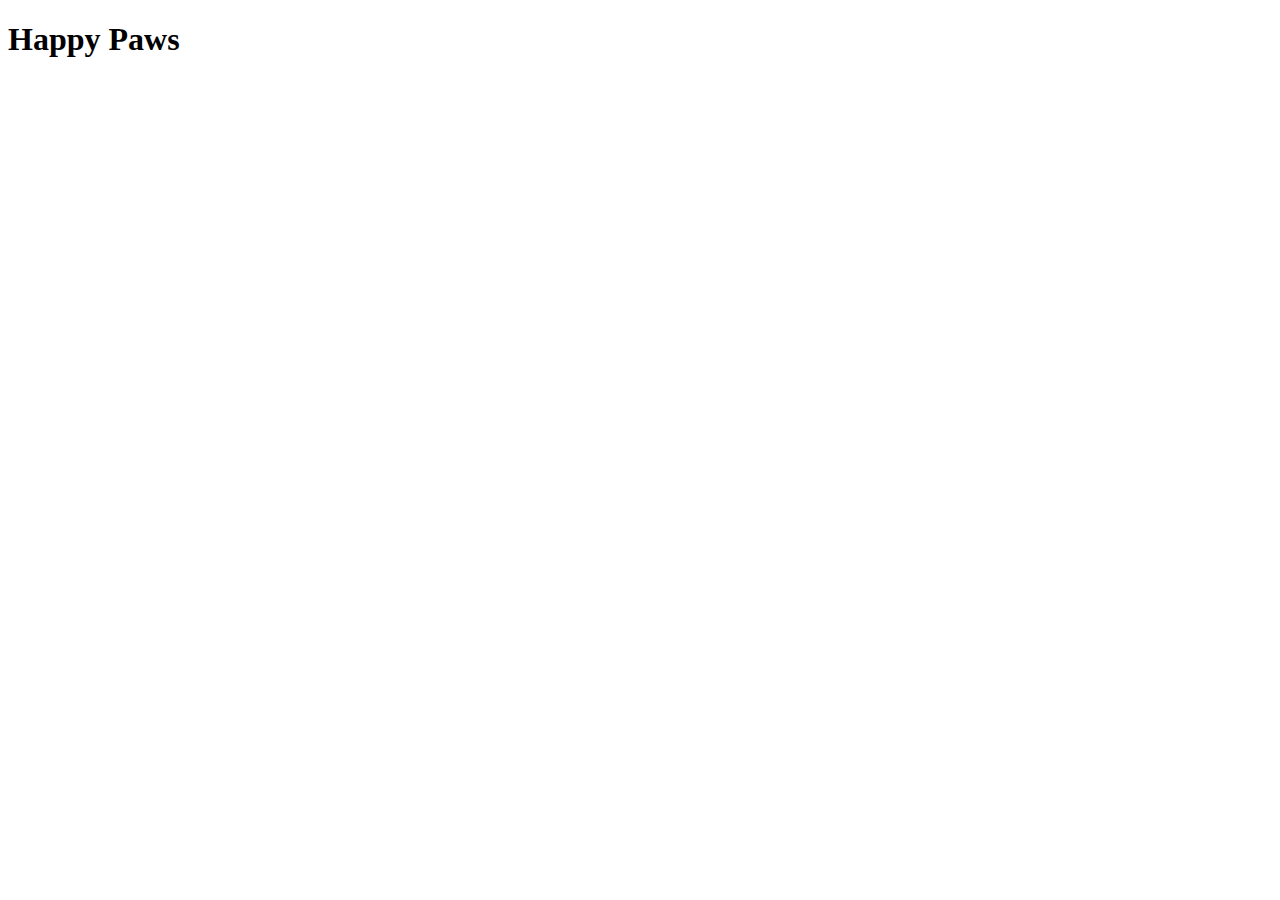
==== index.html @ 022a7533 "First commit" ====
<!DOCTYPE html>
<html lang="en">
  <head>
    <meta charset="UTF-8" />
    <meta name="viewport" content="width=device-width, initial-scale=1.0" />
    <title>Happy Paws</title>
  </head>
  <body>
    <header>
      <h1>Happy Paws</h1>
    </header>
    <main></main>
    <footer></footer>
  </body>
</html>
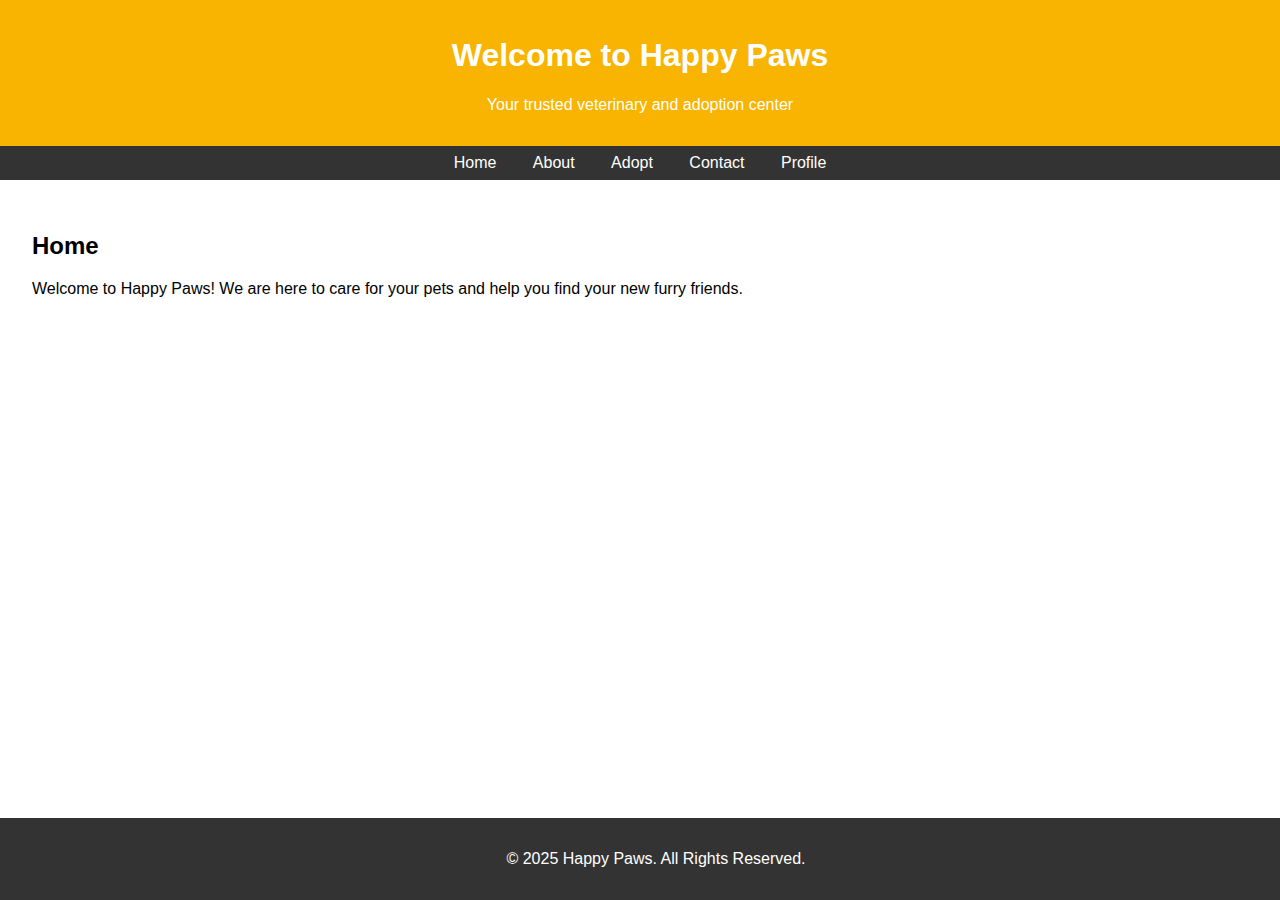
==== commit 279110b4: "first sketch" ====
--- a/index.html
+++ b/index.html
@@ -4,12 +4,27 @@
     <meta charset="UTF-8" />
     <meta name="viewport" content="width=device-width, initial-scale=1.0" />
     <title>Happy Paws</title>
+    <link rel="stylesheet" href="css/styles.css" />
   </head>
   <body>
     <header>
-      <h1>Happy Paws</h1>
+      <h1>Welcome to Happy Paws</h1>
+      <p>Your trusted veterinary and adoption center</p>
     </header>
-    <main></main>
-    <footer></footer>
+    <div id="nav-container"></div>
+    <main>
+      <h2>Home</h2>
+      <p>
+        Welcome to Happy Paws! We are here to care for your pets and help you
+        find your new furry friends.
+      </p>
+    </main>
+    <footer>
+      <p>&copy; 2025 Happy Paws. All Rights Reserved.</p>
+    </footer>
   </body>
+  <script type="module">
+    import { loadNav } from "./components/nav.js";
+    document.getElementById("nav-container").innerHTML = loadNav();
+  </script>
 </html>
--- a/css/styles.css
+++ b/css/styles.css
@@ -0,0 +1,37 @@
+body {
+  font-family: Arial, sans-serif;
+  margin: 0;
+  padding: 0;
+}
+header {
+  background-color: #f8b400;
+  padding: 1rem;
+  text-align: center;
+  color: white;
+}
+nav {
+  background-color: #333;
+  color: white;
+  padding: 0.5rem;
+  text-align: center;
+}
+nav a {
+  color: white;
+  margin: 0 1rem;
+  text-decoration: none;
+}
+nav a:hover {
+  text-decoration: underline;
+}
+main {
+  padding: 2rem;
+}
+footer {
+  background-color: #333;
+  color: white;
+  text-align: center;
+  padding: 1rem;
+  position: absolute;
+  bottom: 0;
+  width: 100%;
+}
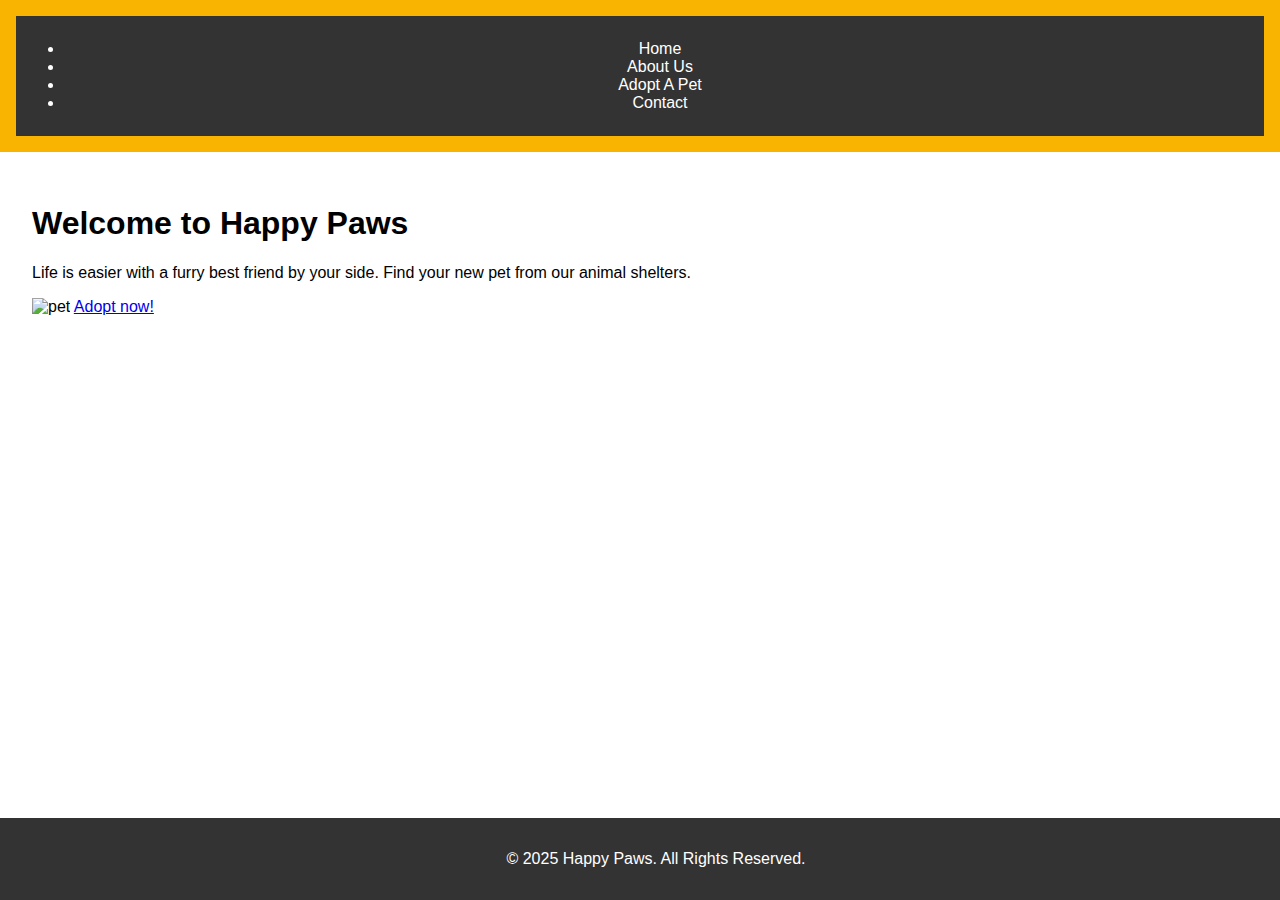
==== commit cca557d8: "add some initial content" ====
--- a/index.html
+++ b/index.html
@@ -4,27 +4,29 @@
     <meta charset="UTF-8" />
     <meta name="viewport" content="width=device-width, initial-scale=1.0" />
     <title>Happy Paws</title>
+    <link rel="icon" href="./assets/images/favicon.png" />
     <link rel="stylesheet" href="css/styles.css" />
+    <script type="module">
+      import { loadNav, loadFooter } from "./js/components.js";
+      document.getElementById("nav-container").innerHTML = loadNav();
+      document.getElementById("footer-container").innerHTML = loadFooter();
+    </script>
   </head>
   <body>
     <header>
-      <h1>Welcome to Happy Paws</h1>
-      <p>Your trusted veterinary and adoption center</p>
+      <nav id="nav-container"></nav>
     </header>
-    <div id="nav-container"></div>
     <main>
-      <h2>Home</h2>
-      <p>
-        Welcome to Happy Paws! We are here to care for your pets and help you
-        find your new furry friends.
-      </p>
+      <section>
+        <h1>Welcome to Happy Paws</h1>
+        <p>
+          Life is easier with a furry best friend by your side. Find your new
+          pet from our animal shelters.
+        </p>
+        <img src="" alt="pet" />
+        <a href="./adopt.html">Adopt now!</a>
+      </section>
     </main>
-    <footer>
-      <p>&copy; 2025 Happy Paws. All Rights Reserved.</p>
-    </footer>
+    <footer id="footer-container"></footer>
   </body>
-  <script type="module">
-    import { loadNav } from "./components/nav.js";
-    document.getElementById("nav-container").innerHTML = loadNav();
-  </script>
 </html>
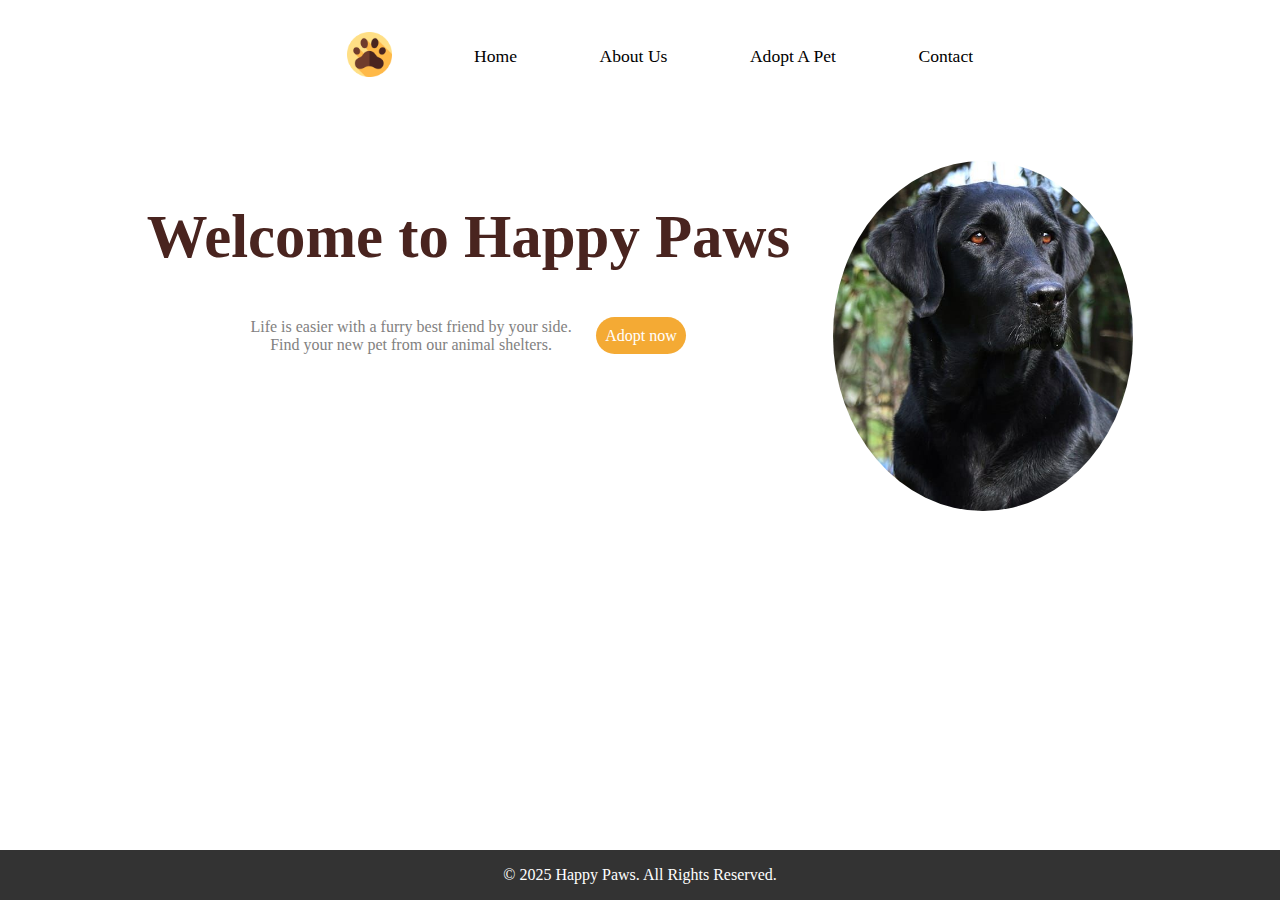
==== commit 782265fa: "add header design" ====
--- a/index.html
+++ b/index.html
@@ -17,14 +17,23 @@
       <nav id="nav-container"></nav>
     </header>
     <main>
-      <section>
-        <h1>Welcome to Happy Paws</h1>
-        <p>
-          Life is easier with a furry best friend by your side. Find your new
-          pet from our animal shelters.
-        </p>
-        <img src="" alt="pet" />
-        <a href="./adopt.html">Adopt now!</a>
+      <section class="side-image">
+        <div>
+          <h1>Welcome to Happy Paws</h1>
+          <div class="container-button-adopt">
+            <p class="description">
+              Life is easier with a furry best friend by your side. <br />
+              Find your new pet from our animal shelters.
+            </p>
+            <a href="./adopt.html" id="button-adopt">Adopt now</a>
+          </div>
+        </div>
+        <a href="./adopt.html"
+          ><img
+            src="./assets/images/dog-1.jpg"
+            alt="pet"
+            class="pet-image-main"
+        /></a>
       </section>
     </main>
     <footer id="footer-container"></footer>
--- a/css/styles.css
+++ b/css/styles.css
@@ -1,36 +1,83 @@
 body {
-  font-family: Arial, sans-serif;
+  font-family: "Poppins";
   margin: 0;
   padding: 0;
 }
+main {
+  padding: 2rem;
+  margin-top: 1rem;
+  text-align: center;
+}
 header {
-  background-color: #f8b400;
+  display: flex;
+  justify-content: center;
   padding: 1rem;
-  text-align: center;
+}
+nav {
+  width: 60%;
+}
+nav a {
+  color: black;
+  font-size: 1.1rem;
+  font-weight: 500;
+  text-decoration: none;
+}
+nav ul {
+  display: flex;
+  justify-content: space-around;
+  align-items: center;
+  list-style-type: none;
+}
+nav a:hover {
+  color: #ffb948;
+}
+.favicon {
+  width: 2.8rem;
+}
+h1 {
+  color: #49241f;
+  font-size: 3.8rem;
+  margin-bottom: 30px;
+}
+.description {
+  color: #82817f;
+}
+.side-image {
+  display: flex;
+  justify-content: center;
+  gap: 2.7rem;
+}
+.pet-image-main {
+  width: 300px;
+  height: 350px;
+  border-radius: 50%;
+  object-fit: cover;
+}
+.pet-image-main:hover {
+  box-shadow: 3px 3px 20px #ffb948;
+}
+.container-button-adopt {
+  display: flex;
+  justify-content: center;
+  align-items: center;
+  gap: 1.5rem;
+}
+#button-adopt {
+  text-decoration: none;
+  padding: 0.6rem;
+  border-radius: 20px;
+  background-color: #f4aa34;
   color: white;
 }
-nav {
-  background-color: #333;
-  color: white;
-  padding: 0.5rem;
-  text-align: center;
-}
-nav a {
-  color: white;
-  margin: 0 1rem;
-  text-decoration: none;
-}
-nav a:hover {
-  text-decoration: underline;
-}
-main {
-  padding: 2rem;
+#button-adopt:hover {
+  font-size: 1.1rem;
+  text-shadow: 1px 1px #82817f;
+  box-shadow: 2px 2px 2px #82817f;
 }
 footer {
   background-color: #333;
   color: white;
   text-align: center;
-  padding: 1rem;
   position: absolute;
   bottom: 0;
   width: 100%;
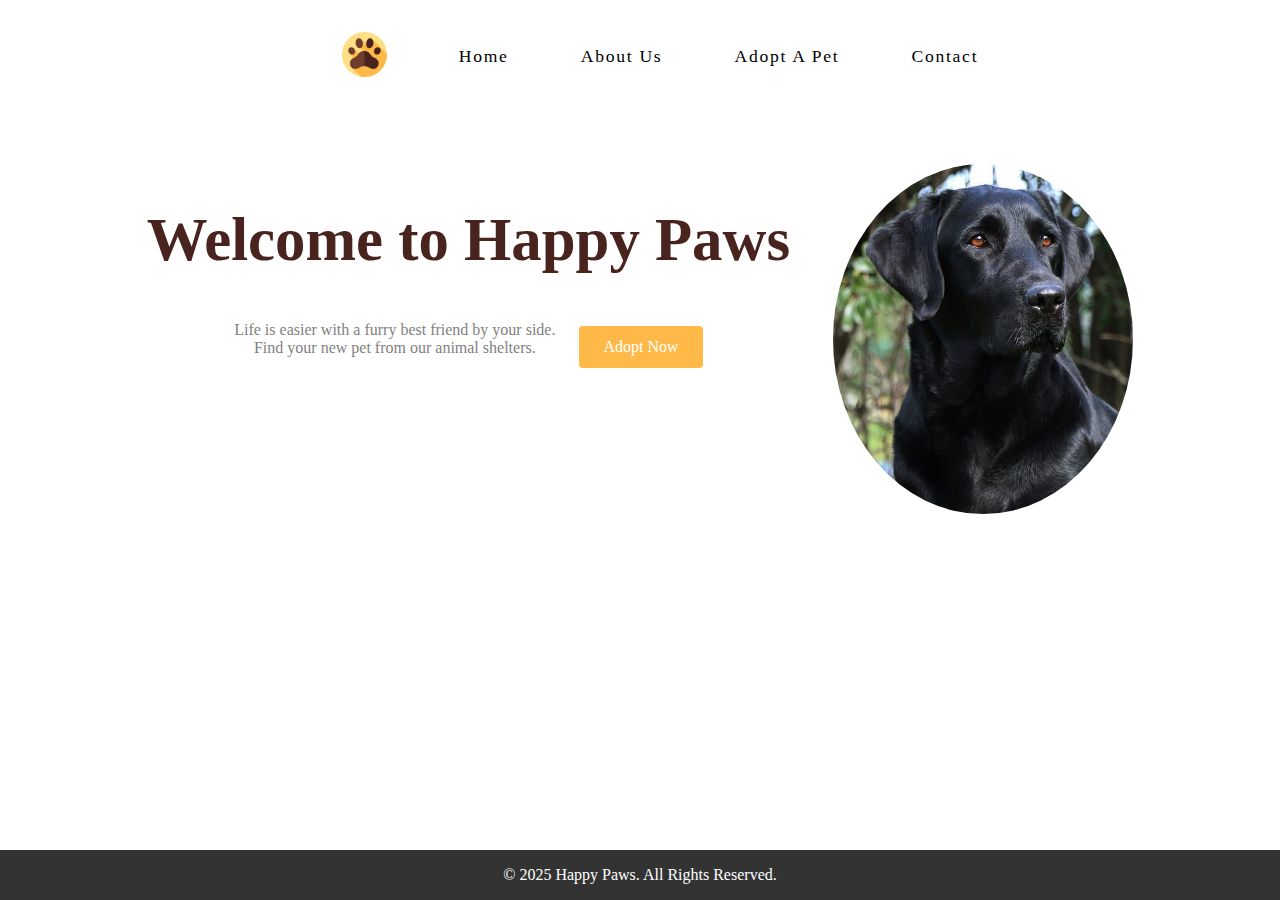
==== commit dde4706c: "small fixes in about" ====
--- a/index.html
+++ b/index.html
@@ -5,7 +5,8 @@
     <meta name="viewport" content="width=device-width, initial-scale=1.0" />
     <title>Happy Paws</title>
     <link rel="icon" href="./assets/images/favicon.png" />
-    <link rel="stylesheet" href="css/styles.css" />
+    <link rel="stylesheet" href="./css/styles.css" />
+    <link rel="stylesheet" href="./css/home.css" />
     <script type="module">
       import { loadNav, loadFooter } from "./js/components.js";
       document.getElementById("nav-container").innerHTML = loadNav();
@@ -17,7 +18,7 @@
       <nav id="nav-container"></nav>
     </header>
     <main>
-      <section class="side-image">
+      <section class="container-header">
         <div>
           <h1>Welcome to Happy Paws</h1>
           <div class="container-button-adopt">
@@ -25,15 +26,10 @@
               Life is easier with a furry best friend by your side. <br />
               Find your new pet from our animal shelters.
             </p>
-            <a href="./adopt.html" id="button-adopt">Adopt now</a>
+            <a href="./adopt.html" id="button-adopt">Adopt Now</a>
           </div>
         </div>
-        <a href="./adopt.html"
-          ><img
-            src="./assets/images/dog-1.jpg"
-            alt="pet"
-            class="pet-image-main"
-        /></a>
+        <img src="./assets/images/dog-1.jpg" alt="pet" class="pet-image" />
       </section>
     </main>
     <footer id="footer-container"></footer>
--- a/css/styles.css
+++ b/css/styles.css
@@ -1,11 +1,17 @@
+body,
+html {
+  height: 100%;
+}
 body {
   font-family: "Poppins";
+  display: flex;
+  flex-direction: column;
   margin: 0;
   padding: 0;
 }
 main {
   padding: 2rem;
-  margin-top: 1rem;
+  margin-top: 1.2rem;
   text-align: center;
 }
 header {
@@ -20,6 +26,7 @@
   color: black;
   font-size: 1.1rem;
   font-weight: 500;
+  letter-spacing: 1.7px;
   text-decoration: none;
 }
 nav ul {
@@ -42,43 +49,25 @@
 .description {
   color: #82817f;
 }
-.side-image {
-  display: flex;
-  justify-content: center;
-  gap: 2.7rem;
-}
-.pet-image-main {
-  width: 300px;
-  height: 350px;
-  border-radius: 50%;
-  object-fit: cover;
-}
-.pet-image-main:hover {
-  box-shadow: 3px 3px 20px #ffb948;
-}
-.container-button-adopt {
-  display: flex;
-  justify-content: center;
-  align-items: center;
-  gap: 1.5rem;
-}
 #button-adopt {
+  display: inline-block;
+  margin-top: 1rem;
+  padding: 0.75rem 1.5rem;
+  background-color: #ffb948;
+  color: white;
   text-decoration: none;
-  padding: 0.6rem;
-  border-radius: 20px;
-  background-color: #f4aa34;
-  color: white;
+  border-radius: 4px;
+  transition: background-color 0.3s ease;
 }
 #button-adopt:hover {
   font-size: 1.1rem;
-  text-shadow: 1px 1px #82817f;
   box-shadow: 2px 2px 2px #82817f;
+  background-color: #e0a837;
 }
 footer {
   background-color: #333;
   color: white;
   text-align: center;
-  position: absolute;
-  bottom: 0;
+  margin-top: auto;
   width: 100%;
 }
--- a/css/home.css
+++ b/css/home.css
@@ -0,0 +1,17 @@
+.container-header {
+  display: flex;
+  justify-content: center;
+  gap: 2.7rem;
+}
+.pet-image {
+  width: 300px;
+  height: 350px;
+  border-radius: 50%;
+  object-fit: cover;
+}
+.container-button-adopt {
+  display: flex;
+  justify-content: center;
+  align-items: center;
+  gap: 1.5rem;
+}
